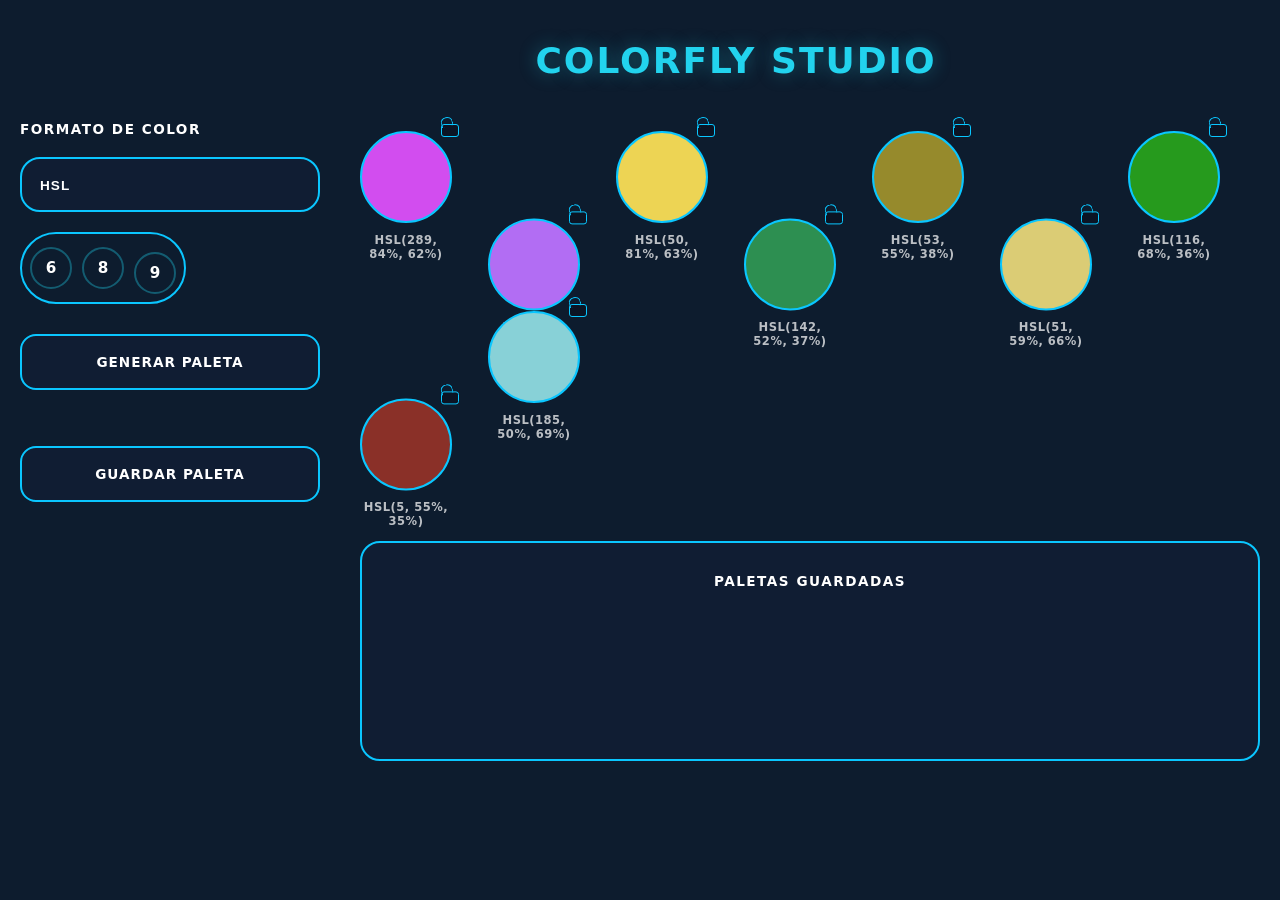
==== index.html @ 8a9b5c6e "Avance #6 deploy" ====
<!doctype html>
<html lang="en">
  <head>
    <meta charset="UTF-8" />
    <link rel="stylesheet" href="./styles.css" />
    <meta name="viewport" content="width=device-width, initial-scale=1.0" />
    <title>Document</title>
  </head>
  <body>
    <header>
      <h1>Colorfly Studio</h1>
    </header>
    <main>
      <aside>
        <section>
          <h2>FORMATO DE COLOR</h2>
          <div>
            <select id="formato-color">
              <option value="hsl">HSL</option>
              <option value="hex">HEX</option>
              <option value="rgba">RGBA</option>
            </select>
          </div>
 
          <div id="cantidad-colores">
            <button data-count="6">6</button>
            <button data-count="8">8</button>
            <button data-count="9">9</button>
          </div>
 
          <div>
            <button id="btn-generar">GENERAR PALETA</button>
            <button id="btn-guardar">GUARDAR PALETA</button>
          </div>
        </section>
      </aside>
 
      <div class="panel-derecho">
        <section class="grid-colores" id="grid-colores">
          <!-- JS genera aquí las tarjetas dinámicamente -->
        </section>
 
        <section class="Historial-de-paletas" id="paletas-guardadas">
          <h3>PALETAS GUARDADAS</h3>
        </section>
      </div>
    </main>
    <script src="./script.js"></script>
  </body>
</html>
---- styles.css ----
/* =========================================================
   COLOR PALETTE GENERATOR — CSS ajustado al diseño de referencia
   Se conserva el HTML y las clases/IDs existentes.
   ---------------------------------------------------------
   Pulido visual (ronda 3): notificaciones, candado, legibilidad
   y estados hover/focus. Solo se tocó este archivo: HTML y JS
   quedan exactamente iguales.
   ========================================================= */

:root {
  --bg: #0b1424;
  --card-bg: #101d33;
  --cyan: #22d3ee;
  --cyan-strong: rgb(10, 198, 255);
  --text-dim: rgba(255, 255, 255, 0.55);
  --radius-lg: 20px;
  --radius-pill: 999px;
  --circle-size: clamp(64px, 8vw, 92px);
}

* {
  box-sizing: border-box;
}

body {
  background-color: #0D1C2E;  
  margin: 0;
  padding: 40px 20px;
  font-family: "Segoe UI", system-ui, -apple-system, sans-serif;
}

/* ---------- HEADER ---------- */
header {
  color: white;
  display: flex;
  justify-content: center;
  margin-bottom: 40px;
}

header h1 {
  font-size: clamp(1.5rem, 3vw, 2.25rem);
  font-weight: 800;
  letter-spacing: 2px;
  text-transform: uppercase;
  color: var(--cyan);
  text-shadow: 0 0 18px rgba(34, 211, 238, 0.35);
  margin: 0;
  padding-left: clamp(0px, 15vw, 340px);
}

/* ---------- LAYOUT PRINCIPAL ---------- */
main {
  display: flex;
  gap: 40px;
  max-width: 100rem;
  margin: 0 auto;
  color: white;
  align-items: flex-start;
  flex-wrap: wrap;
}

aside {
  width: 300px;
  display: flex;
  flex-direction: column;
  flex-shrink: 0;
}

aside section {
  display: flex;
  flex-direction: column;
  gap: 20px;
}

/* Título "FORMATO DE COLOR" */
aside section > h2 {
  font-size: 0.85rem;
  letter-spacing: 1.5px;
  font-weight: 700;
  margin: 0;
}

/* ---------- CAJA: SELECT DE FORMATO ---------- */
/* Primer div del section: contiene el <select> */
/* CORREGIDO: el selector original tenía un typo ("nth-of-typ> dive(1)")
   que lo hacía inválido y por eso la caja nunca mostraba su borde/fondo */
aside section > div:nth-of-type(1) {
  position: relative;
  border: 2px solid var(--cyan-strong);
  border-radius: var(--radius-lg);
  background-color: var(--card-bg);
  padding: 16px 50px 16px 18px;
}

aside section > div:nth-of-type(1) select {
  appearance: none;
  -webkit-appearance: none;
  width: 100%;
  background: transparent;
  border: none;
  outline: none;
  color: white;
  font-size: 0.85rem;
  letter-spacing: 1px;
  font-weight: 600;
  cursor: pointer;
}

aside section > div:nth-of-type(1) select option {
  background-color: var(--card-bg);
  color: white;
}


/* ---------- GRUPO DE BOTONES 6 / 8 / 9 ---------- */
aside section > div:nth-of-type(2) {
  display: flex;
  align-items: center;
  gap: 10px;
  border: 2px solid var(--cyan-strong);
  border-radius: var(--radius-pill);
  padding: 8px;
  width: fit-content;
}

aside section > div:nth-of-type(2) button {
  border: 2px solid rgba(34, 211, 238, 0.35);
  border-radius: 50%;
  width: 42px;
  height: 42px;
  padding: 0;
  display: flex;
  align-items: center;
  justify-content: center;
  font-weight: 700;
  font-size: 0.95rem;
  background-color: transparent;
  color: white;
  cursor: pointer;
  transition: all 0.2s ease;
}

aside section > div:nth-of-type(2) button:hover {
  border-color: var(--cyan-strong);
  background-color: rgba(34, 211, 238, 0.08);
}

aside section > div:nth-of-type(2) button:active {
  transform: scale(0.94);
}

aside section > div:nth-of-type(2) button.active,
aside section > div:nth-of-type(2) button.selected,


/* ---------- BOTONES DE ACCIÓN (GENERAR / GUARDAR) ---------- */
aside section > div:nth-of-type(3) {
  display: flex;
  flex-direction: column;
  gap: 56px; /* antes 40px: deja hueco suficiente para el mensaje de "Paleta generada" sin tocar el botón de abajo */
  margin-top: 10px;
}

aside section > div:nth-of-type(3) button {
  padding: 18px 20px;
  border: 2px solid var(--cyan-strong);
  border-radius: 16px;
  background-color: var(--card-bg);
  color: white;
  font-weight: 700;
  font-size: 0.85rem;
  letter-spacing: 1px;
  text-transform: uppercase;
  cursor: pointer;
  transition: background-color 0.2s ease, transform 0.1s ease;
}

aside section > div:nth-of-type(3) button {
  position: relative; /* ancla el mensaje de feedback (::after) a este botón */
}

aside section > div:nth-of-type(3) button:hover {
  background-color: rgba(34, 211, 238, 0.1);
  box-shadow: 0 4px 14px rgba(34, 211, 238, 0.15);
}

aside section > div:nth-of-type(3) button:active {
  transform: scale(0.98);
}

button {
  font-family: inherit;
  cursor: pointer;
}

/* Foco sutil y consistente para navegación por teclado */
aside section > div:nth-of-type(1) select:focus-visible,
aside section > div:nth-of-type(2) button:focus-visible,
aside section > div:nth-of-type(3) button:focus-visible,
.btn-eliminar-paleta:focus-visible {
  outline: 2px solid var(--cyan);
  outline-offset: 2px;
}

/* ---------- PANEL DERECHO ---------- */
.panel-derecho {
  display: flex;
  flex-direction: column;
  gap: 50px;
  flex: 1 1 0%;
  min-width: 0;
}

/* ---------- GRID DE COLORES EN ZIGZAG ---------- */
.grid-colores {
  display: flex;
  flex-wrap: wrap;
  align-items: flex-start;
  gap: 50px 36px;
  padding: 10px 0 50px;
}

.Tarjeta-color {
  display: flex;
  flex-direction: column;
  align-items: center;
  width: var(--circle-size);
}

.Tarjeta-color:nth-child(even) {
  transform: translateY(calc(var(--circle-size) * 0.95));
}

.Tarjeta-color > div {
  position: relative;
  width: var(--circle-size);
  height: var(--circle-size);
  border-radius: 50%;
  border: 2px solid var(--cyan-strong);
  background-color: var(--card-bg);
  display: flex;
  align-items: center;
  justify-content: center;
  font-size: 0.65rem;
  font-weight: 700;
  color: white;
  overflow: visible;
  cursor: pointer; /* deja claro que el círculo es interactivo (copia el color) */
  transition: transform 0.2s ease, box-shadow 0.2s ease, border-color 0.2s ease;
}

/* Feedback al pasar el cursor: leve escala + resplandor, sin efectos exagerados */
.Tarjeta-color > div:hover {
  transform: scale(1.05);
  box-shadow: 0 0 0 4px rgba(34, 211, 238, 0.15), 0 6px 16px rgba(0, 0, 0, 0.3);
}

/* Overlay discreto "Copiar HEX": solo visible durante el hover, deja clarísimo
   que el color se puede copiar con un clic */
.Tarjeta-color > div::after {
  content: "Copiar HEX";
  position: absolute;
  inset: 0;
  display: flex;
  align-items: center;
  justify-content: center;
  text-align: center;
  padding: 6px;
  font-size: 0.55rem;
  font-weight: 700;
  letter-spacing: 0.4px;
  text-transform: uppercase;
  color: #fff;
  background-color: rgba(11, 20, 36, 0.72);
  border-radius: 50%;
  opacity: 0;
  pointer-events: none;
  transition: opacity 0.18s ease;
}

.Tarjeta-color > div:hover::after {
  opacity: 1;
}

/* ---------- CANDADO DE BLOQUEO (reemplaza el rombo, mismo botón .rombo-lock que ya crea script.js) ---------- */
.Tarjeta-color > div .rombo-lock {
  position: absolute;
  top: -9px;
  right: -9px;
  width: 18px;
  height: 13px;
  padding: 0;
  border-radius: 3px;
  border: 1.5px solid var(--cyan-strong);
  background-color: var(--bg);
  cursor: pointer;
  z-index: 3;
  transition: background-color 0.18s ease, border-color 0.18s ease, transform 0.18s ease;
}

.Tarjeta-color > div .rombo-lock:hover {
  transform: scale(1.12);
}

/* Argolla del candado */
.Tarjeta-color > div .rombo-lock::before {
  content: "";
  position: absolute;
  top: -8px;
  left: 50%;
  width: 10px;
  height: 9px;
  border: 1.5px solid var(--cyan-strong);
  border-bottom: none;
  border-radius: 50% 50% 0 0;
  transform: translateX(-50%);
  transition: transform 0.18s ease, border-color 0.18s ease;
}

/* Estado BLOQUEADO: candado cerrado y relleno de cian, argolla centrada */
.Tarjeta-color > div.bloqueado .rombo-lock {
  background-color: var(--cyan-strong);
  border-color: var(--cyan-strong);
}

.Tarjeta-color > div.bloqueado .rombo-lock::before {
  border-color: var(--cyan-strong);
  transform: translateX(-50%);
}

/* Estado DESBLOQUEADO: argolla desplazada y ligeramente rotada = candado "abierto" */
.Tarjeta-color > div:not(.bloqueado) .rombo-lock::before {
  transform: translateX(-78%) rotate(-16deg);
}

.Tarjeta-color p {
  margin: 10px 0 0;
  font-size: 0.72rem; /* antes 0.65rem: un poco más legible */
  font-weight: 600;   /* antes sin declarar (~400): 1-2 niveles más */
  letter-spacing: 0.5px;
  color: rgba(255, 255, 255, 0.72); /* antes var(--text-dim) al 55%: más contraste, sigue siendo secundario */
  text-transform: uppercase;
  text-align: center;
}

/* ---------- HISTORIAL / PALETAS GUARDADAS ---------- */
.Historial-de-paletas {
  width: 100%;
  display: flex;
  flex-direction: row;      /* antes: column -> forzaba una sola columna */
  flex-wrap: wrap;          /* permite pasar a la siguiente fila al llenar el ancho */
  align-items: flex-start;
  justify-content: center;
  border: 2px solid var(--cyan-strong);
  border-radius: var(--radius-lg);
  background-color: var(--card-bg);
  padding: 30px;
  gap: 20px;
  min-height: 220px;
}

.Historial-de-paletas h3 {
  margin: 0;
  font-size: 0.85rem;
  letter-spacing: 1.5px;
  font-weight: 700;
  flex: 1 1 100%;   /* el título siempre ocupa toda la fila, las paletas empiezan debajo */
  text-align: center;
}

/* Tarjeta individual de cada paleta guardada (generada por script.js) */
.paleta-guardada-wrapper {
  display: flex;
  align-items: center;
  gap: 14px;
  padding: 10px;
  border: 1px solid rgba(34, 211, 238, 0.25);
  border-radius: 12px;
  flex: 0 0 auto;
}

.paleta-guardada {
  display: grid;
  grid-template-columns: repeat(2, 1fr);
  gap: 6px;
}

.color-guardado {
  width: 34px;
  height: 34px;
  border-radius: 8px;
}

.btn-eliminar-paleta {
  border: 1px solid rgba(255, 255, 255, 0.3);
  background: transparent;
  color: var(--text-dim);
  border-radius: 8px;
  padding: 6px 10px;
  font-size: 0.7rem;
  cursor: pointer;
  white-space: nowrap;
  transition: background-color 0.18s ease, border-color 0.18s ease, color 0.18s ease, transform 0.1s ease;
}

.btn-eliminar-paleta:hover {
  border-color: #ff6b6b;
  color: #ff6b6b;
  background-color: rgba(255, 107, 107, 0.08);
}

.btn-eliminar-paleta:active {
  transform: scale(0.96);
}

/* =========================================================
   SISTEMA DE NOTIFICACIONES (feedback de acciones)
   ---------------------------------------------------------
   - "Copiado": reestiliza el toast real que ya crea script.js
     (#toast-copiado) para que comparta el mismo lenguaje visual.
   - "Generar" / "Guardar": mensaje 100% CSS, anclado con
     position:absolute directamente al botón correspondiente
     (no al viewport ni al contenedor de paletas), así que su
     posición es estable sin importar cuánto crezca la sección
     de paletas guardadas.
     El disparador es :active (no :focus): :active cambia de
     falso a verdadero en CADA clic individual, sin importar si
     el botón ya tenía el foco de un clic anterior, así que el
     mensaje se reproduce siempre. El "quedarse visible unos
     segundos" se logra con una transición de salida retrasada
     (transition-delay), no con una animación ligada al estado
     :active (que terminaría apenas se suelta el clic).
   - "Eliminar": el botón .btn-eliminar-paleta SÍ se destruye y
     recrea de forma síncrona dentro de su propio manejador de
     clic (renderPaletasGuardadas() redibuja todo antes de que
     el navegador pinte cualquier fotograma intermedio), así que
     un mensaje anclado a él nunca llegaría a pintarse. No se
     implementa un mensaje falso para no romper la restricción
     de no tocar HTML/JS ni entregar algo que no funciona.
   ========================================================= */

/* Toast real (creado por script.js) — mismo lenguaje visual que el resto */
#toast-copiado {
  box-shadow: 0 8px 24px rgba(0, 0, 0, 0.35);
  backdrop-filter: blur(6px);
}

/* Mensaje CSS-only: mismo lenguaje visual que #toast-copiado
   (mismo fondo, borde, radio, tipografía, sombra), pero anclado
   al propio botón en vez de al viewport */
#btn-generar::after,
#btn-guardar::after {
  position: absolute;
  top: calc(100% + 10px);
  left: 50%;
  transform: translateX(-50%) translateY(-6px);
  background-color: var(--card-bg);
  color: #fff;
  border: 2px solid var(--cyan-strong);
  border-radius: var(--radius-pill);
  padding: 10px 20px;
  font-size: 0.8rem;
  font-weight: 700;
  letter-spacing: 1px;
  text-transform: uppercase;
  white-space: nowrap;
  box-shadow: 0 8px 24px rgba(0, 0, 0, 0.35);
  backdrop-filter: blur(6px);
  opacity: 0;
  pointer-events: none; /* nunca bloquea la interfaz */
  z-index: 30;
  /* Salida: se mantiene visible ~2.1s y luego se desvanece en 0.35s */
  transition: opacity 0.35s ease 2.1s, transform 0.35s ease 2.1s;
}

#btn-generar::after {
  content: "Paleta generada con éxito";
}

#btn-guardar::after {
  content: "Paleta guardada con éxito";
}

/* Entrada: instantánea, sin retraso, se dispara en CADA clic vía :active */
#btn-generar:active::after,
#btn-guardar:active::after {
  opacity: 1;
  transform: translateX(-50%) translateY(0);
  transition: opacity 0.12s ease, transform 0.12s ease;
}

/* =========================================================
   RESPONSIVE
   ========================================================= */

@media (max-width: 900px) {
  main {
    flex-direction: column;
    align-items: stretch;
  }

  aside {
    width: 100%;
    flex-direction: row;
    flex-wrap: wrap;
    gap: 20px;
  }

  aside section {
    width: 100%;
  }

  header h1 {
    padding-left: 0;
    text-align: center;
  }

  .grid-colores {
    justify-content: center;
    gap: 40px 24px;
  }
}

@media (max-width: 560px) {
  :root {
    --circle-size: clamp(56px, 18vw, 72px);
  }

  body {
    padding: 24px 14px;
  }

  aside section > div:nth-of-type(2) {
    width: 100%;
    justify-content: space-between;
  }

  .grid-colores {
    gap: 34px 16px;
  }

  .Tarjeta-color:nth-child(even) {
    transform: translateY(calc(var(--circle-size) * 0.6));
  }
}

@media (max-width: 380px) {
  .Tarjeta-color:nth-child(even) {
    transform: translateY(0);
  }

  .grid-colores {
    justify-content: space-between;
  }
}
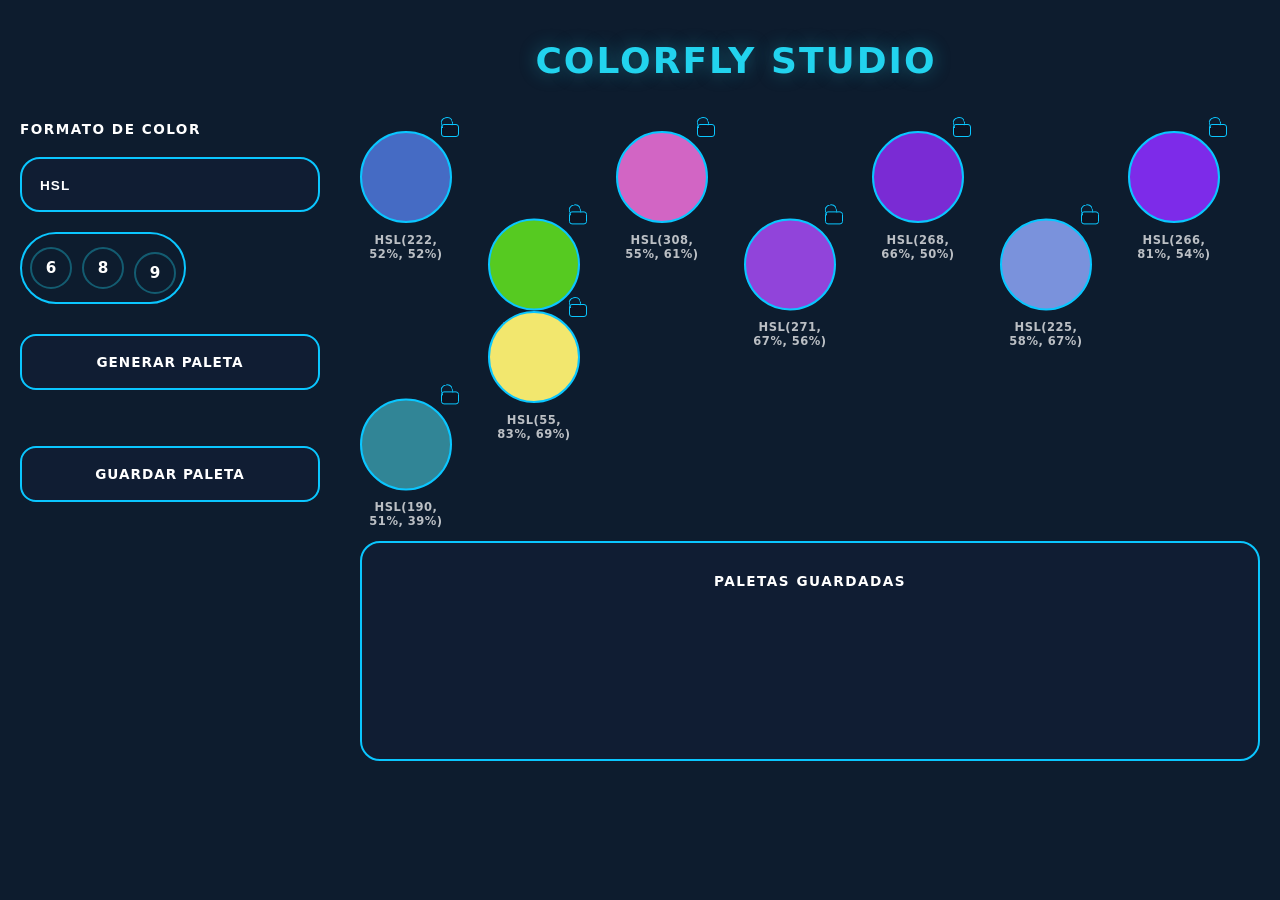
==== commit 86d549ec: "Proyecto listo para entregar" ====
--- a/index.html
+++ b/index.html
@@ -2,7 +2,7 @@
 <html lang="en">
   <head>
     <meta charset="UTF-8" />
-    <link rel="stylesheet" href="./styles.css" />
+    <link rel="stylesheet" href="./css/styles.css" />
     <meta name="viewport" content="width=device-width, initial-scale=1.0" />
     <title>Document</title>
   </head>
@@ -45,6 +45,6 @@
         </section>
       </div>
     </main>
-    <script src="./script.js"></script>
+    <script src="./js/script.js"></script>
   </body>
 </html>
--- a/css/styles.css
+++ b/css/styles.css
@@ -0,0 +1,555 @@
+/* =========================================================
+   COLOR PALETTE GENERATOR — CSS ajustado al diseño de referencia
+   Se conserva el HTML y las clases/IDs existentes.
+   ---------------------------------------------------------
+   Pulido visual (ronda 3): notificaciones, candado, legibilidad
+   y estados hover/focus. Solo se tocó este archivo: HTML y JS
+   quedan exactamente iguales.
+   ========================================================= */
+
+:root {
+  --bg: #0b1424;
+  --card-bg: #101d33;
+  --cyan: #22d3ee;
+  --cyan-strong: rgb(10, 198, 255);
+  --text-dim: rgba(255, 255, 255, 0.55);
+  --radius-lg: 20px;
+  --radius-pill: 999px;
+  --circle-size: clamp(64px, 8vw, 92px);
+}
+
+* {
+  box-sizing: border-box;
+}
+
+body {
+  background-color: #0D1C2E;  
+  margin: 0;
+  padding: 40px 20px;
+  font-family: "Segoe UI", system-ui, -apple-system, sans-serif;
+}
+
+/* ---------- HEADER ---------- */
+header {
+  color: white;
+  display: flex;
+  justify-content: center;
+  margin-bottom: 40px;
+}
+
+header h1 {
+  font-size: clamp(1.5rem, 3vw, 2.25rem);
+  font-weight: 800;
+  letter-spacing: 2px;
+  text-transform: uppercase;
+  color: var(--cyan);
+  text-shadow: 0 0 18px rgba(34, 211, 238, 0.35);
+  margin: 0;
+  padding-left: clamp(0px, 15vw, 340px);
+}
+
+/* ---------- LAYOUT PRINCIPAL ---------- */
+main {
+  display: flex;
+  gap: 40px;
+  max-width: 100rem;
+  margin: 0 auto;
+  color: white;
+  align-items: flex-start;
+  flex-wrap: wrap;
+}
+
+aside {
+  width: 300px;
+  display: flex;
+  flex-direction: column;
+  flex-shrink: 0;
+}
+
+aside section {
+  display: flex;
+  flex-direction: column;
+  gap: 20px;
+}
+
+/* Título "FORMATO DE COLOR" */
+aside section > h2 {
+  font-size: 0.85rem;
+  letter-spacing: 1.5px;
+  font-weight: 700;
+  margin: 0;
+}
+
+/* ---------- CAJA: SELECT DE FORMATO ---------- */
+/* Primer div del section: contiene el <select> */
+/* CORREGIDO: el selector original tenía un typo ("nth-of-typ> dive(1)")
+   que lo hacía inválido y por eso la caja nunca mostraba su borde/fondo */
+aside section > div:nth-of-type(1) {
+  position: relative;
+  border: 2px solid var(--cyan-strong);
+  border-radius: var(--radius-lg);
+  background-color: var(--card-bg);
+  padding: 16px 50px 16px 18px;
+}
+
+aside section > div:nth-of-type(1) select {
+  appearance: none;
+  -webkit-appearance: none;
+  width: 100%;
+  background: transparent;
+  border: none;
+  outline: none;
+  color: white;
+  font-size: 0.85rem;
+  letter-spacing: 1px;
+  font-weight: 600;
+  cursor: pointer;
+}
+
+aside section > div:nth-of-type(1) select option {
+  background-color: var(--card-bg);
+  color: white;
+}
+
+
+/* ---------- GRUPO DE BOTONES 6 / 8 / 9 ---------- */
+aside section > div:nth-of-type(2) {
+  display: flex;
+  align-items: center;
+  gap: 10px;
+  border: 2px solid var(--cyan-strong);
+  border-radius: var(--radius-pill);
+  padding: 8px;
+  width: fit-content;
+}
+
+aside section > div:nth-of-type(2) button {
+  border: 2px solid rgba(34, 211, 238, 0.35);
+  border-radius: 50%;
+  width: 42px;
+  height: 42px;
+  padding: 0;
+  display: flex;
+  align-items: center;
+  justify-content: center;
+  font-weight: 700;
+  font-size: 0.95rem;
+  background-color: transparent;
+  color: white;
+  cursor: pointer;
+  transition: all 0.2s ease;
+}
+
+aside section > div:nth-of-type(2) button:hover {
+  border-color: var(--cyan-strong);
+  background-color: rgba(34, 211, 238, 0.08);
+}
+
+aside section > div:nth-of-type(2) button:active {
+  transform: scale(0.94);
+}
+
+aside section > div:nth-of-type(2) button.active,
+aside section > div:nth-of-type(2) button.selected,
+
+
+/* ---------- BOTONES DE ACCIÓN (GENERAR / GUARDAR) ---------- */
+aside section > div:nth-of-type(3) {
+  display: flex;
+  flex-direction: column;
+  gap: 56px; /* antes 40px: deja hueco suficiente para el mensaje de "Paleta generada" sin tocar el botón de abajo */
+  margin-top: 10px;
+}
+
+aside section > div:nth-of-type(3) button {
+  padding: 18px 20px;
+  border: 2px solid var(--cyan-strong);
+  border-radius: 16px;
+  background-color: var(--card-bg);
+  color: white;
+  font-weight: 700;
+  font-size: 0.85rem;
+  letter-spacing: 1px;
+  text-transform: uppercase;
+  cursor: pointer;
+  transition: background-color 0.2s ease, transform 0.1s ease;
+}
+
+aside section > div:nth-of-type(3) button {
+  position: relative; /* ancla el mensaje de feedback (::after) a este botón */
+}
+
+aside section > div:nth-of-type(3) button:hover {
+  background-color: rgba(34, 211, 238, 0.1);
+  box-shadow: 0 4px 14px rgba(34, 211, 238, 0.15);
+}
+
+aside section > div:nth-of-type(3) button:active {
+  transform: scale(0.98);
+}
+
+button {
+  font-family: inherit;
+  cursor: pointer;
+}
+
+/* Foco sutil y consistente para navegación por teclado */
+aside section > div:nth-of-type(1) select:focus-visible,
+aside section > div:nth-of-type(2) button:focus-visible,
+aside section > div:nth-of-type(3) button:focus-visible,
+.btn-eliminar-paleta:focus-visible {
+  outline: 2px solid var(--cyan);
+  outline-offset: 2px;
+}
+
+/* ---------- PANEL DERECHO ---------- */
+.panel-derecho {
+  display: flex;
+  flex-direction: column;
+  gap: 50px;
+  flex: 1 1 0%;
+  min-width: 0;
+}
+
+/* ---------- GRID DE COLORES EN ZIGZAG ---------- */
+.grid-colores {
+  display: flex;
+  flex-wrap: wrap;
+  align-items: flex-start;
+  gap: 50px 36px;
+  padding: 10px 0 50px;
+}
+
+.Tarjeta-color {
+  display: flex;
+  flex-direction: column;
+  align-items: center;
+  width: var(--circle-size);
+}
+
+.Tarjeta-color:nth-child(even) {
+  transform: translateY(calc(var(--circle-size) * 0.95));
+}
+
+.Tarjeta-color > div {
+  position: relative;
+  width: var(--circle-size);
+  height: var(--circle-size);
+  border-radius: 50%;
+  border: 2px solid var(--cyan-strong);
+  background-color: var(--card-bg);
+  display: flex;
+  align-items: center;
+  justify-content: center;
+  font-size: 0.65rem;
+  font-weight: 700;
+  color: white;
+  overflow: visible;
+  cursor: pointer; /* deja claro que el círculo es interactivo (copia el color) */
+  transition: transform 0.2s ease, box-shadow 0.2s ease, border-color 0.2s ease;
+}
+
+/* Feedback al pasar el cursor: leve escala + resplandor, sin efectos exagerados */
+.Tarjeta-color > div:hover {
+  transform: scale(1.05);
+  box-shadow: 0 0 0 4px rgba(34, 211, 238, 0.15), 0 6px 16px rgba(0, 0, 0, 0.3);
+}
+
+/* Overlay discreto "Copiar HEX": solo visible durante el hover, deja clarísimo
+   que el color se puede copiar con un clic */
+.Tarjeta-color > div::after {
+  content: "Copiar HEX";
+  position: absolute;
+  inset: 0;
+  display: flex;
+  align-items: center;
+  justify-content: center;
+  text-align: center;
+  padding: 6px;
+  font-size: 0.55rem;
+  font-weight: 700;
+  letter-spacing: 0.4px;
+  text-transform: uppercase;
+  color: #fff;
+  background-color: rgba(11, 20, 36, 0.72);
+  border-radius: 50%;
+  opacity: 0;
+  pointer-events: none;
+  transition: opacity 0.18s ease;
+}
+
+.Tarjeta-color > div:hover::after {
+  opacity: 1;
+}
+
+/* ---------- CANDADO DE BLOQUEO (reemplaza el rombo, mismo botón .rombo-lock que ya crea script.js) ---------- */
+.Tarjeta-color > div .rombo-lock {
+  position: absolute;
+  top: -9px;
+  right: -9px;
+  width: 18px;
+  height: 13px;
+  padding: 0;
+  border-radius: 3px;
+  border: 1.5px solid var(--cyan-strong);
+  background-color: var(--bg);
+  cursor: pointer;
+  z-index: 3;
+  transition: background-color 0.18s ease, border-color 0.18s ease, transform 0.18s ease;
+}
+
+.Tarjeta-color > div .rombo-lock:hover {
+  transform: scale(1.12);
+}
+
+/* Argolla del candado */
+.Tarjeta-color > div .rombo-lock::before {
+  content: "";
+  position: absolute;
+  top: -8px;
+  left: 50%;
+  width: 10px;
+  height: 9px;
+  border: 1.5px solid var(--cyan-strong);
+  border-bottom: none;
+  border-radius: 50% 50% 0 0;
+  transform: translateX(-50%);
+  transition: transform 0.18s ease, border-color 0.18s ease;
+}
+
+/* Estado BLOQUEADO: candado cerrado y relleno de cian, argolla centrada */
+.Tarjeta-color > div.bloqueado .rombo-lock {
+  background-color: var(--cyan-strong);
+  border-color: var(--cyan-strong);
+}
+
+.Tarjeta-color > div.bloqueado .rombo-lock::before {
+  border-color: var(--cyan-strong);
+  transform: translateX(-50%);
+}
+
+/* Estado DESBLOQUEADO: argolla desplazada y ligeramente rotada = candado "abierto" */
+.Tarjeta-color > div:not(.bloqueado) .rombo-lock::before {
+  transform: translateX(-78%) rotate(-16deg);
+}
+
+.Tarjeta-color p {
+  margin: 10px 0 0;
+  font-size: 0.72rem; /* antes 0.65rem: un poco más legible */
+  font-weight: 600;   /* antes sin declarar (~400): 1-2 niveles más */
+  letter-spacing: 0.5px;
+  color: rgba(255, 255, 255, 0.72); /* antes var(--text-dim) al 55%: más contraste, sigue siendo secundario */
+  text-transform: uppercase;
+  text-align: center;
+}
+
+/* ---------- HISTORIAL / PALETAS GUARDADAS ---------- */
+.Historial-de-paletas {
+  width: 100%;
+  display: flex;
+  flex-direction: row;      /* antes: column -> forzaba una sola columna */
+  flex-wrap: wrap;          /* permite pasar a la siguiente fila al llenar el ancho */
+  align-items: flex-start;
+  justify-content: center;
+  border: 2px solid var(--cyan-strong);
+  border-radius: var(--radius-lg);
+  background-color: var(--card-bg);
+  padding: 30px;
+  gap: 20px;
+  min-height: 220px;
+}
+
+.Historial-de-paletas h3 {
+  margin: 0;
+  font-size: 0.85rem;
+  letter-spacing: 1.5px;
+  font-weight: 700;
+  flex: 1 1 100%;   /* el título siempre ocupa toda la fila, las paletas empiezan debajo */
+  text-align: center;
+}
+
+/* Tarjeta individual de cada paleta guardada (generada por script.js) */
+.paleta-guardada-wrapper {
+  display: flex;
+  align-items: center;
+  gap: 14px;
+  padding: 10px;
+  border: 1px solid rgba(34, 211, 238, 0.25);
+  border-radius: 12px;
+  flex: 0 0 auto;
+}
+
+.paleta-guardada {
+  display: grid;
+  grid-template-columns: repeat(2, 1fr);
+  gap: 6px;
+}
+
+.color-guardado {
+  width: 34px;
+  height: 34px;
+  border-radius: 8px;
+}
+
+.btn-eliminar-paleta {
+  border: 1px solid rgba(255, 255, 255, 0.3);
+  background: transparent;
+  color: var(--text-dim);
+  border-radius: 8px;
+  padding: 6px 10px;
+  font-size: 0.7rem;
+  cursor: pointer;
+  white-space: nowrap;
+  transition: background-color 0.18s ease, border-color 0.18s ease, color 0.18s ease, transform 0.1s ease;
+}
+
+.btn-eliminar-paleta:hover {
+  border-color: #ff6b6b;
+  color: #ff6b6b;
+  background-color: rgba(255, 107, 107, 0.08);
+}
+
+.btn-eliminar-paleta:active {
+  transform: scale(0.96);
+}
+
+/* =========================================================
+   SISTEMA DE NOTIFICACIONES (feedback de acciones)
+   ---------------------------------------------------------
+   - "Copiado": reestiliza el toast real que ya crea script.js
+     (#toast-copiado) para que comparta el mismo lenguaje visual.
+   - "Generar" / "Guardar": mensaje 100% CSS, anclado con
+     position:absolute directamente al botón correspondiente
+     (no al viewport ni al contenedor de paletas), así que su
+     posición es estable sin importar cuánto crezca la sección
+     de paletas guardadas.
+     El disparador es :active (no :focus): :active cambia de
+     falso a verdadero en CADA clic individual, sin importar si
+     el botón ya tenía el foco de un clic anterior, así que el
+     mensaje se reproduce siempre. El "quedarse visible unos
+     segundos" se logra con una transición de salida retrasada
+     (transition-delay), no con una animación ligada al estado
+     :active (que terminaría apenas se suelta el clic).
+   - "Eliminar": el botón .btn-eliminar-paleta SÍ se destruye y
+     recrea de forma síncrona dentro de su propio manejador de
+     clic (renderPaletasGuardadas() redibuja todo antes de que
+     el navegador pinte cualquier fotograma intermedio), así que
+     un mensaje anclado a él nunca llegaría a pintarse. No se
+     implementa un mensaje falso para no romper la restricción
+     de no tocar HTML/JS ni entregar algo que no funciona.
+   ========================================================= */
+
+/* Toast real (creado por script.js) — mismo lenguaje visual que el resto */
+#toast-copiado {
+  box-shadow: 0 8px 24px rgba(0, 0, 0, 0.35);
+  backdrop-filter: blur(6px);
+}
+
+/* Mensaje CSS-only: mismo lenguaje visual que #toast-copiado
+   (mismo fondo, borde, radio, tipografía, sombra), pero anclado
+   al propio botón en vez de al viewport */
+#btn-generar::after,
+#btn-guardar::after {
+  position: absolute;
+  top: calc(100% + 10px);
+  left: 50%;
+  transform: translateX(-50%) translateY(-6px);
+  background-color: var(--card-bg);
+  color: #fff;
+  border: 2px solid var(--cyan-strong);
+  border-radius: var(--radius-pill);
+  padding: 10px 20px;
+  font-size: 0.8rem;
+  font-weight: 700;
+  letter-spacing: 1px;
+  text-transform: uppercase;
+  white-space: nowrap;
+  box-shadow: 0 8px 24px rgba(0, 0, 0, 0.35);
+  backdrop-filter: blur(6px);
+  opacity: 0;
+  pointer-events: none; /* nunca bloquea la interfaz */
+  z-index: 30;
+  /* Salida: se mantiene visible ~2.1s y luego se desvanece en 0.35s */
+  transition: opacity 0.35s ease 2.1s, transform 0.35s ease 2.1s;
+}
+
+#btn-generar::after {
+  content: "Paleta generada con éxito";
+}
+
+#btn-guardar::after {
+  content: "Paleta guardada con éxito";
+}
+
+/* Entrada: instantánea, sin retraso, se dispara en CADA clic vía :active */
+#btn-generar:active::after,
+#btn-guardar:active::after {
+  opacity: 1;
+  transform: translateX(-50%) translateY(0);
+  transition: opacity 0.12s ease, transform 0.12s ease;
+}
+
+/* =========================================================
+   RESPONSIVE
+   ========================================================= */
+
+@media (max-width: 900px) {
+  main {
+    flex-direction: column;
+    align-items: stretch;
+  }
+
+  aside {
+    width: 100%;
+    flex-direction: row;
+    flex-wrap: wrap;
+    gap: 20px;
+  }
+
+  aside section {
+    width: 100%;
+  }
+
+  header h1 {
+    padding-left: 0;
+    text-align: center;
+  }
+
+  .grid-colores {
+    justify-content: center;
+    gap: 40px 24px;
+  }
+}
+
+@media (max-width: 560px) {
+  :root {
+    --circle-size: clamp(56px, 18vw, 72px);
+  }
+
+  body {
+    padding: 24px 14px;
+  }
+
+  aside section > div:nth-of-type(2) {
+    width: 100%;
+    justify-content: space-between;
+  }
+
+  .grid-colores {
+    gap: 34px 16px;
+  }
+
+  .Tarjeta-color:nth-child(even) {
+    transform: translateY(calc(var(--circle-size) * 0.6));
+  }
+}
+
+@media (max-width: 380px) {
+  .Tarjeta-color:nth-child(even) {
+    transform: translateY(0);
+  }
+
+  .grid-colores {
+    justify-content: space-between;
+  }
+}
